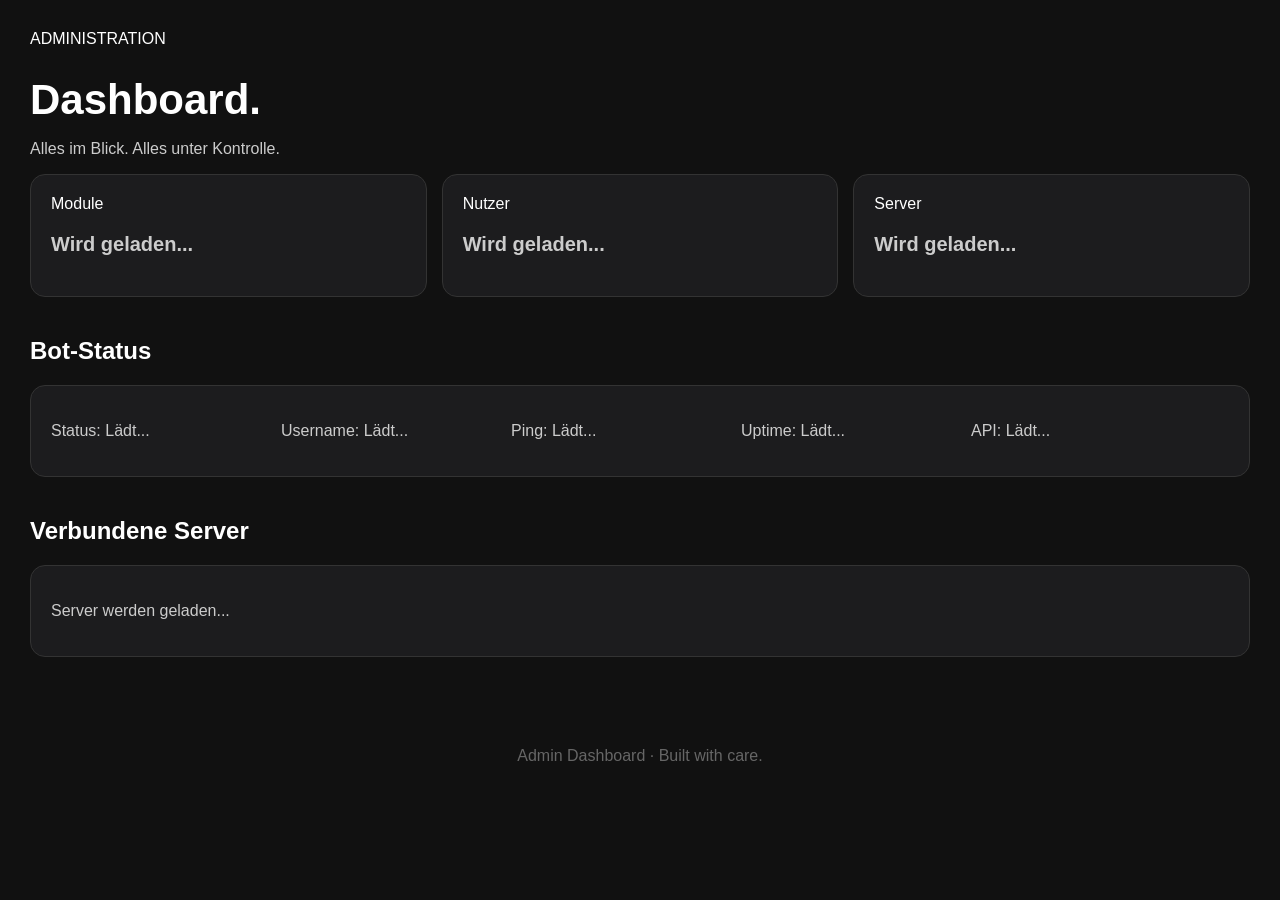
==== website/index.html @ c051c63a "Implement API for Discord bot; add status, stats, and guilds endpoints with frontend integration" ====
<head>
    <title>Admin Dashboard</title>
    <link rel="stylesheet" href="index.css">
    <script src="index.js" defer></script>
</head>

<body>
    <main class="dashboard">
        <header class="hero">
            <span class="eyebrow">ADMINISTRATION</span>
            <h1>Dashboard.</h1>
            <p>Alles im Blick. Alles unter Kontrolle.</p>
        </header>

        <section class="stats-grid">
            <div class="card stat-card">
                <span class="card-label">Module</span>
                <p id="module-count">Wird geladen...</p>
            </div>
            <div class="card stat-card">
                <span class="card-label">Nutzer</span>
                <p id="member-count">Wird geladen...</p>
            </div>
            <div class="card stat-card">
                <span class="card-label">Server</span>
                <p id="guild-count">Wird geladen...</p>
            </div>
        </section>

        <section class="section">
            <h2>Bot-Status</h2>
            <div class="card status-grid">
                <p id="bot-online">Status: Lädt...</p>
                <p id="username">Username: Lädt...</p>
                <p id="ping">Ping: Lädt...</p>
                <p id="uptime">Uptime: Lädt...</p>
                <p id="api_status">API: Lädt...</p>
            </div>
        </section>

        <section class="section">
            <h2>Verbundene Server</h2>
            <div class="card guild-card">
                <p id="guilds">Server werden geladen...</p>
            </div>
        </section>

        <section class="section">
            <div id="commands-container"></div>
        </section>

        <footer>Admin Dashboard · Built with care.</footer>
    </main>
</body>

</html>
---- website/index.css ----
body {
    background-color: #111111;
    color: white;
    font-family: Arial, Helvetica, sans-serif;
    margin: 0;
    padding: 30px;
}

h1 {
    font-size: 42px;
    margin-bottom: 10px;
}

h2 {
    font-size: 24px;
}

p {
    color: #cccccc;
}

.stats-grid {
    display: flex;
    gap: 15px;
    flex-wrap: wrap;
}

.card {
    background-color: #1c1c1e;
    border: 1px solid #333333;
    border-radius: 15px;
    padding: 20px;
}

.stat-card {
    flex: 1;
    min-width: 180px;
}

.stat-card p {
    font-size: 20px;
    font-weight: bold;
}

.section {
    margin-top: 40px;
}

.status-grid {
    display: flex;
    flex-wrap: wrap;
    gap: 10px 30px;
}

.status-grid p {
    min-width: 200px;
}

.guild-card {
    overflow-wrap: anywhere;
}

#commands-container {
    display: flex;
    flex-direction: column;
    gap: 15px;
}

.command-list-title {
    color: white;
}

.command-box {
    background-color: #1c1c1e;
    border: 1px solid #333333;
    border-radius: 15px;
    padding: 15px 20px;
    transition: 0.2s;
}

.command-box:hover {
    background-color: #292929;
    border-color: #555555;
}

.command-title {
    color: #2997ff;
    margin: 0;
}

.command-description {
    color: #aaaaaa;
    margin-bottom: 0;
}

footer {
    color: #666666;
    text-align: center;
    margin-top: 50px;
}

@media (max-width: 600px) {
    body {
        padding: 20px;
    }

    .stats-grid {
        flex-direction: column;
    }

    .status-grid {
        flex-direction: column;
    }
}
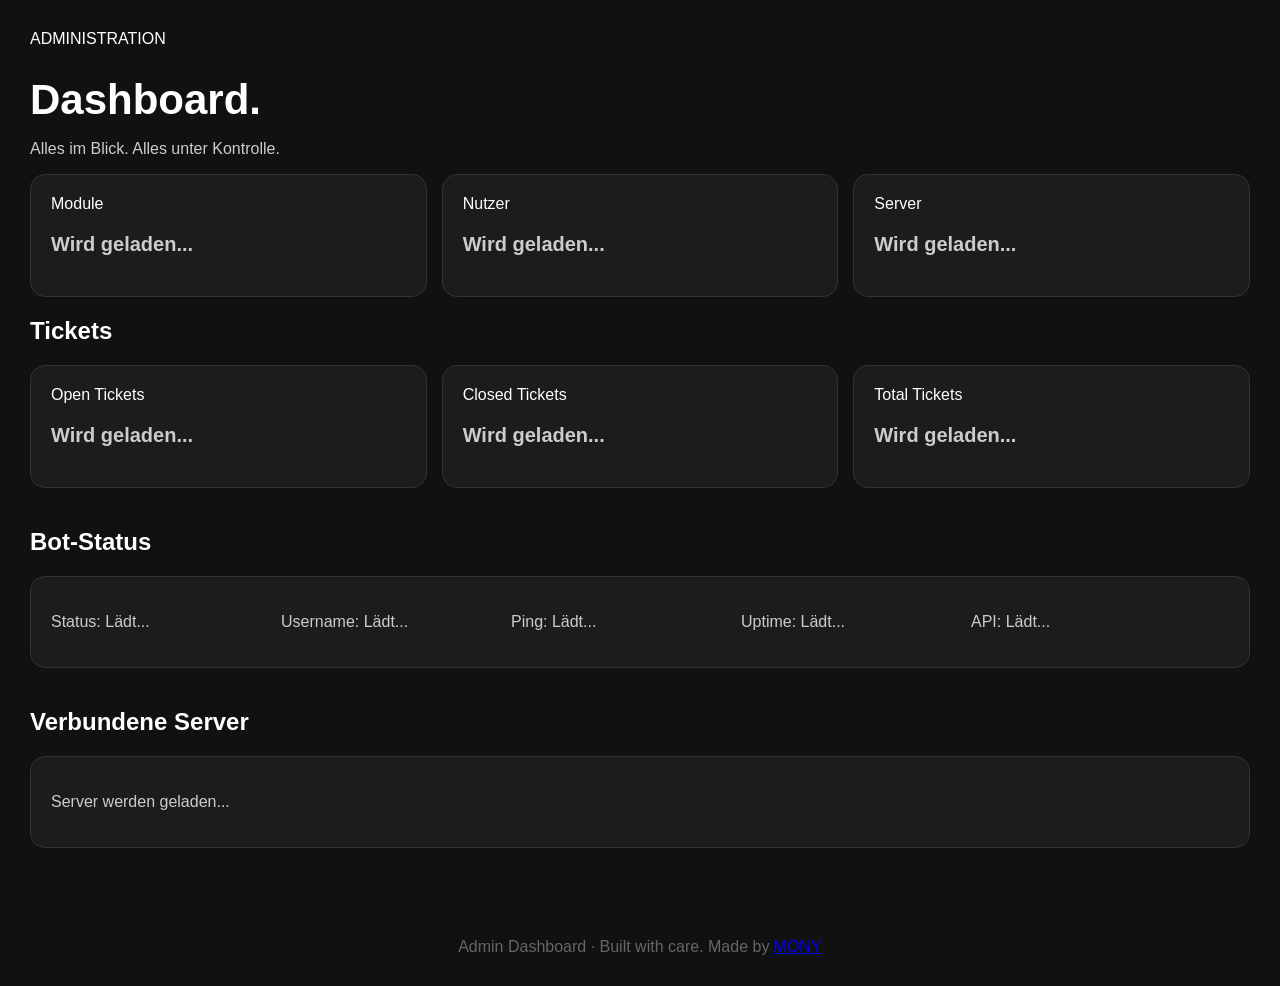
==== commit 277e4309: "Add database functionality for ticket management; implement ticket creation, closure, and stats trac" ====
--- a/website/index.html
+++ b/website/index.html
@@ -26,6 +26,24 @@
                 <p id="guild-count">Wird geladen...</p>
             </div>
         </section>
+        
+
+        <h2>Tickets</h2>
+        <section class="stats-grid">
+            <div class="card stat-card">
+                <span class="card-label">Open Tickets</span>
+                <p id="openTickets">Wird geladen...</p>
+            </div>
+            <div class="card stat-card">
+                <span class="card-label">Closed Tickets</span>
+                <p id="closedTickets">Wird geladen...</p>
+            </div>
+            <div class="card stat-card">
+                <span class="card-label">Total Tickets</span>
+                <p id="totalTickets">Wird geladen...</p>
+            </div>
+            
+        </section>
 
         <section class="section">
             <h2>Bot-Status</h2>
@@ -49,7 +67,7 @@
             <div id="commands-container"></div>
         </section>
 
-        <footer>Admin Dashboard · Built with care.</footer>
+        <footer>Admin Dashboard · Built with care. Made by <a href="https://github.com/monytry">MONY</a></footer>
     </main>
 </body>
 
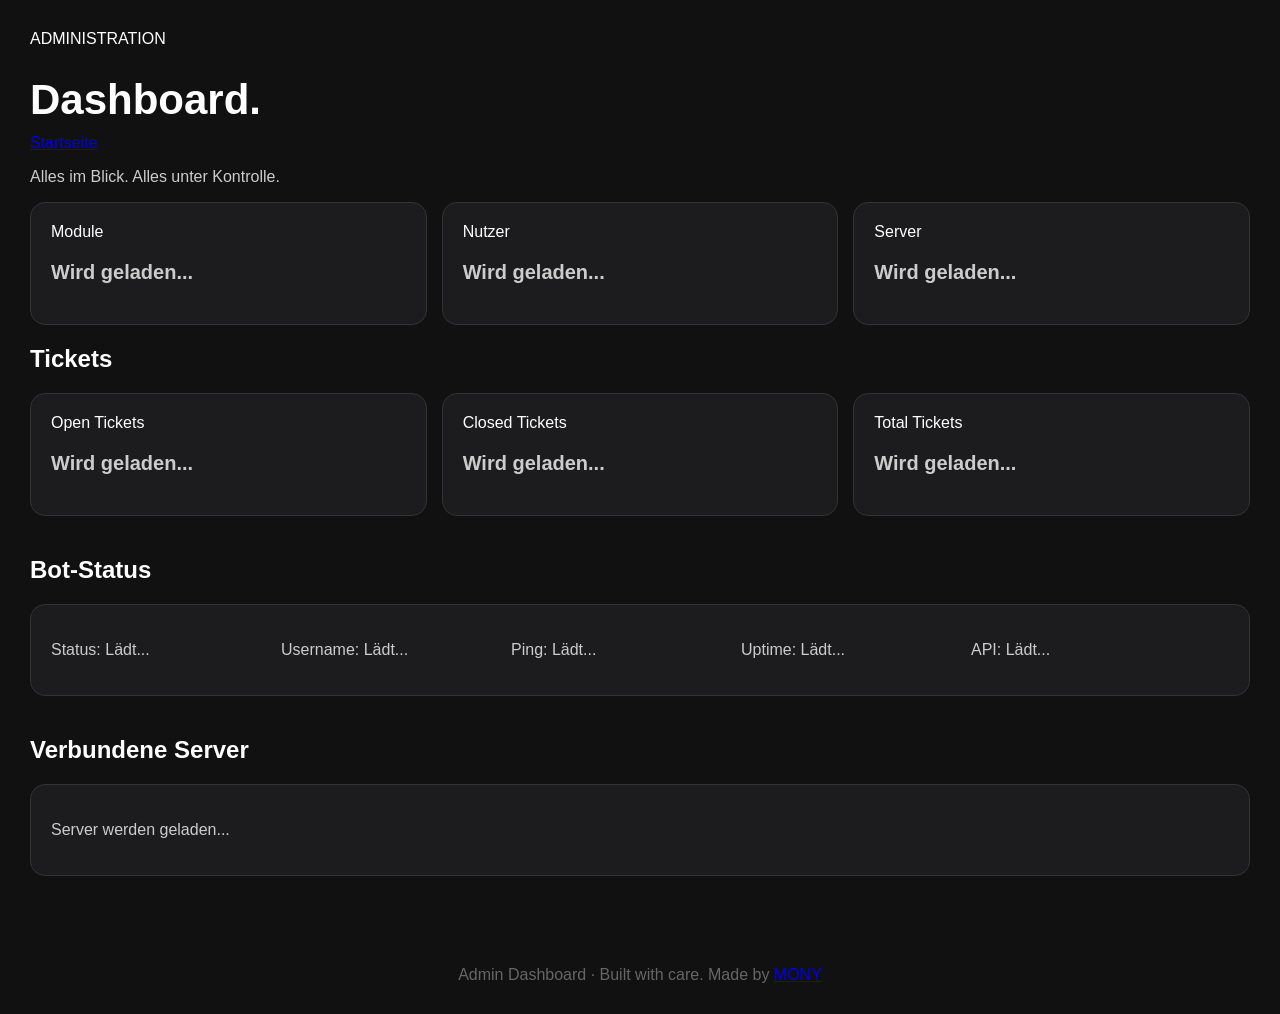
==== commit e3188e20: "Implement Discord OAuth2 authentication; add login and callback routes, manage session tokens, and u" ====
--- a/website/index.html
+++ b/website/index.html
@@ -9,6 +9,7 @@
         <header class="hero">
             <span class="eyebrow">ADMINISTRATION</span>
             <h1>Dashboard.</h1>
+            <a href="/website/landingPage/ladingPage.html">Startseite</a>
             <p>Alles im Blick. Alles unter Kontrolle.</p>
         </header>
 
@@ -42,7 +43,6 @@
                 <span class="card-label">Total Tickets</span>
                 <p id="totalTickets">Wird geladen...</p>
             </div>
-            
         </section>
 
         <section class="section">
